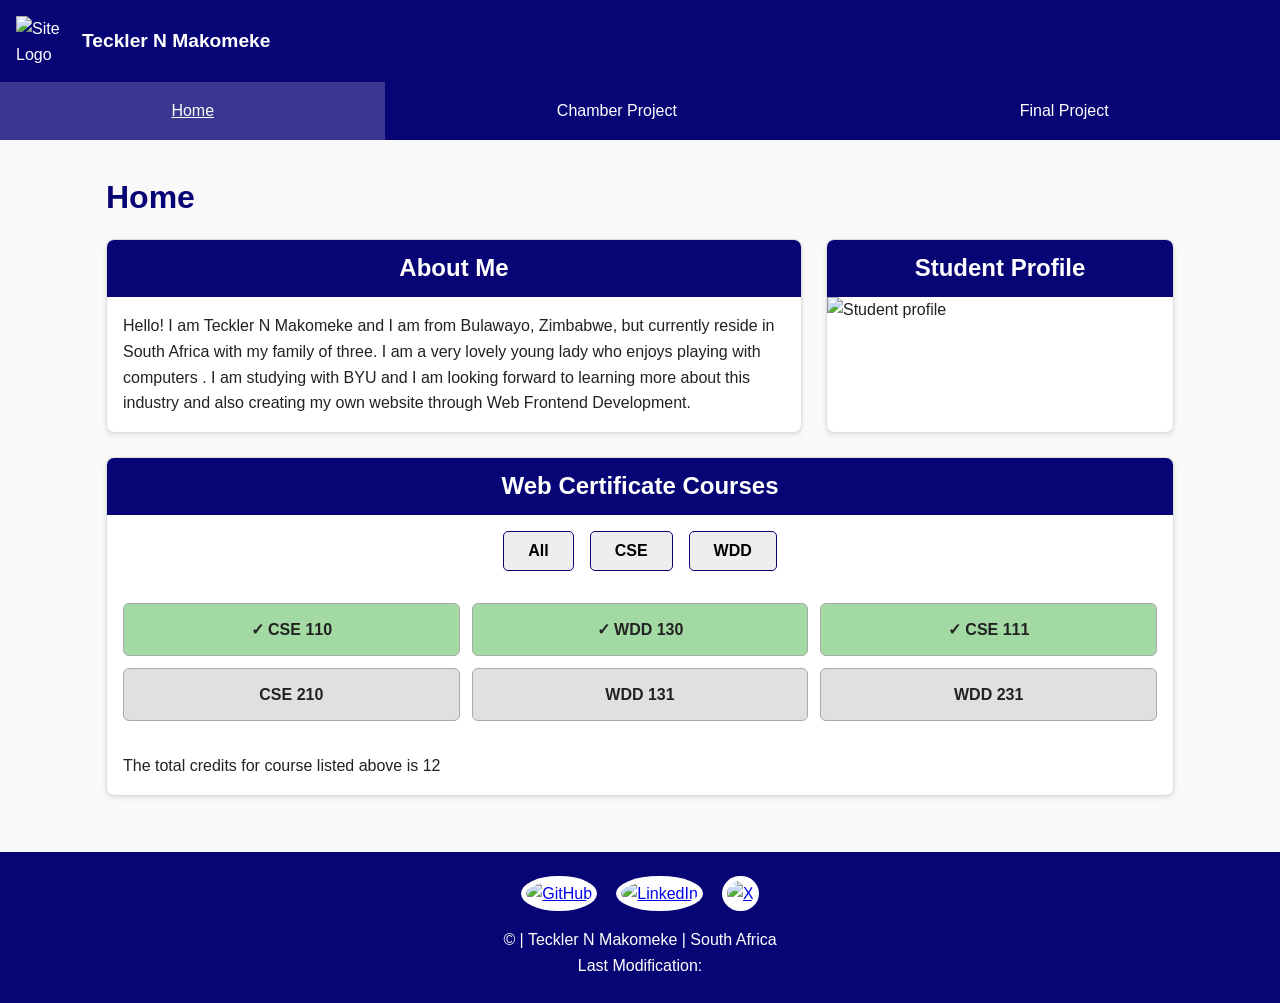
==== index.html @ 70175b11 "test" ====
<!DOCTYPE html>
<html lang="en">
<head>
    <meta charset="UTF-8">
    <meta name="viewport" content="width=device-width, initial-scale=1.0">
    <title>WDD 231 -  Web Frontend Development I - Teckler N Makomeke</title>
    <meta name="description" content="WDD 231 - Web Frontend Development I is a course home page for my Web Frontend Development I website and   profile for my project.">
    <meta name="author" content="Teckler N Makomeke ">
    <link rel="stylesheet" href="styles/normalize.css">
    <link rel="stylesheet" href="styles/small.css">
    <link rel="stylesheet" href="styles/larger.css">
    <link rel="preconnect" href="https://fonts.googleapis.com">
    <link rel="preconnect" href="https://fonts.gstatic.com" crossorigin>
    <link href="https://fonts.googleapis.com/css2?family=Roboto:wght@400;700&display=swap" rel="stylesheet">
    <script src="scripts/date.js" defer></script>
    <script src="scripts/course.js" defer></script>
</head>
<body>
    <header>
        <img src="images/logo.svg" alt="Site Logo" width="50" height="50">
        <span>Teckler N Makomeke</span>
        <button id="menu" aria-label="Menu"></button>
    </header>

    <nav>
        <ul class="navigation">
            <li><a href="index.html" class="active">Home</a></li>
            <li><a href="#">Chamber Project</a></li>
            <li><a href="#">Final Project</a></li>
        </ul>
    </nav>

    <main>
        <h1>Home</h1>
        <div class="main-grid">
            <section class="card">
                <h2>About Me</h2>
                <p>Hello! I am Teckler N Makomeke and I am from Bulawayo, Zimbabwe, but currently reside in South Africa with my family of three. I am a very lovely young lady who enjoys playing with computers . I am studying with BYU and I am looking forward to learning more about this industry and also creating my own website through Web Frontend Development.</p>
            </section>

            <section class="card">
                <h2>Student Profile</h2>
                <img src="images/profile.jpg" alt="Student profile" width="300" height="400" loading="lazy">
            </section>
        </div>

        <section class="card courses">
            <h2>Web Certificate Courses</h2>
            <div class="filter-buttons">
                <button id="all">All</button>
                <button id="cse">CSE</button>
                <button id="wdd">WDD</button>
            </div>
            <div id="course-cards"></div>
            <p>The total credits for course listed above is <span id="totalCredits">6</span></p>
        </section>
    </main>

    <footer>
        <div class="social">
            <a href="https://github.com/yourusername" target="_blank"><img src="images/github.svg" alt="GitHub" width="44" height="44"></a>
            <a href="https://linkedin.com/in/yourprofile" target="_blank"><img src="images/linkedin.svg" alt="LinkedIn" width="44" height="44"></a>
            <a href="https://x.com/" target="_blank"><img src="images/x.svg" alt="X" width="44" height="44"></a>
        </div>
         <p>&copy; <span id="year"></span> | Teckler N Makomeke | South Africa</p>
                        <p>Last Modification: <span id="lastModified"></span></P>
    </footer>
</body>     
</html>
---- styles/small.css ----
*{
    margin:0;
    padding:0;
    box-sizing:border-box;
}
body{
    font-family:'Montserrat',sans-serif;
    line-height:1.6;
    background:#f9f9f9;
    color:#222;
}
header{
    background:#070575;
    color:#fff;
    display:flex;
    align-items:center;
    gap:1rem;
    padding:1rem;
}
header span{
    font-weight:700;
    font-size:1.2rem;
}
#menu{
    margin-left:auto;
    background:none;
    border:none;
    color:#fff;
    font-size:2rem;
    cursor:pointer;}
#menu::before
{content:"☰";
}
#menu.open::before{
    content:"✕";
}
nav{
    background:#070575;
}
.navigation{
    list-style:none;
    display:none;
    flex-direction:column;
}
.navigation.open{
    display:flex;
}
.navigation a{
    display:block;
    color:#fff;
    text-decoration:none;
    padding:1rem;
    text-align:center;
}
.navigation a:hover,
.navigation a.active{
    background:rgba(255,255,255,0.2);
    text-decoration:underline;
}
main{
    max-width:1100px;
    margin:0 auto;
    padding:1rem;
}
h1{
    margin:1rem 0;
    color:#070575;
}
.card{
    background:#fff;
    border-radius:8px;
    border:1px solid #ddd;
    margin-bottom:1.5rem;
    overflow:hidden;
    box-shadow:0 2px 5px rgba(0,0,0,0.1);
}
.card h2{
    background:#070575;
    color:#fff;
    padding:.6rem;
    text-align:center;
}
.card p{
    padding:1rem;
}
.photo-wrapper{
    padding:1rem;
}
.photo-wrapper img{
    width:100%;
    height:auto;
    border-radius:6px;
}
.filter-buttons{
    display:flex;
    justify-content:center;
    gap:1rem;
    padding:1rem;
    flex-wrap:wrap;
}
.filter-buttons button{
    padding:.6rem 1.5rem;
    border-radius:5px;
    border:1px solid #070575;
    background:#eee;
    cursor:pointer;
    font-weight:600;
}
.filter-buttons button:hover,
.filter-buttons button.active-filter{
    background:#070575;
    color:#fff;
}
#course-cards{
    display:grid;
    grid-template-columns:1fr;
    gap:.75rem;
    padding:1rem;
}
.course{
    padding:.8rem;
    text-align:center;
    border-radius:6px;
    border:1px solid #aaa;
    background:#e0e0e0;
    font-weight:600;
}
.course.completed{
    background:#a3d9a3;
}
.course.completed::before{
    content:"✓ ";
}
.credits{
    text-align:center;
    padding-bottom:1rem;
    font-weight:600;
}
footer{
    background:#070575;
    color:#fff;
    text-align:center;
    padding:1.5rem 1rem;
    margin-top:1rem;
}
.social{
    display:flex;
    justify-content:center;
    gap:1.2rem;
    margin-bottom:1rem;
}
.social img{
    background:#fff;
    border-radius:50%;
    padding:5px;
}
#lastModified{
    font-size:.85rem;
    color:#ffeb7f;
    margin-top:.3rem;
}
---- styles/larger.css ----
@media screen and (min-width: 700px) {
    #menu {
        display: none;
    }
    .navigation {
        display: flex;
        flex-direction: row;
        justify-content: flex-start;
    }
    .navigation li {
        flex: 1 1 auto;
    }
    .main-grid {
        display: grid;
        grid-template-columns: 2fr 1fr;
        gap: 1.5rem;
    }
    #course-cards {
        grid-template-columns: 1fr 1fr 1fr;
    }
}
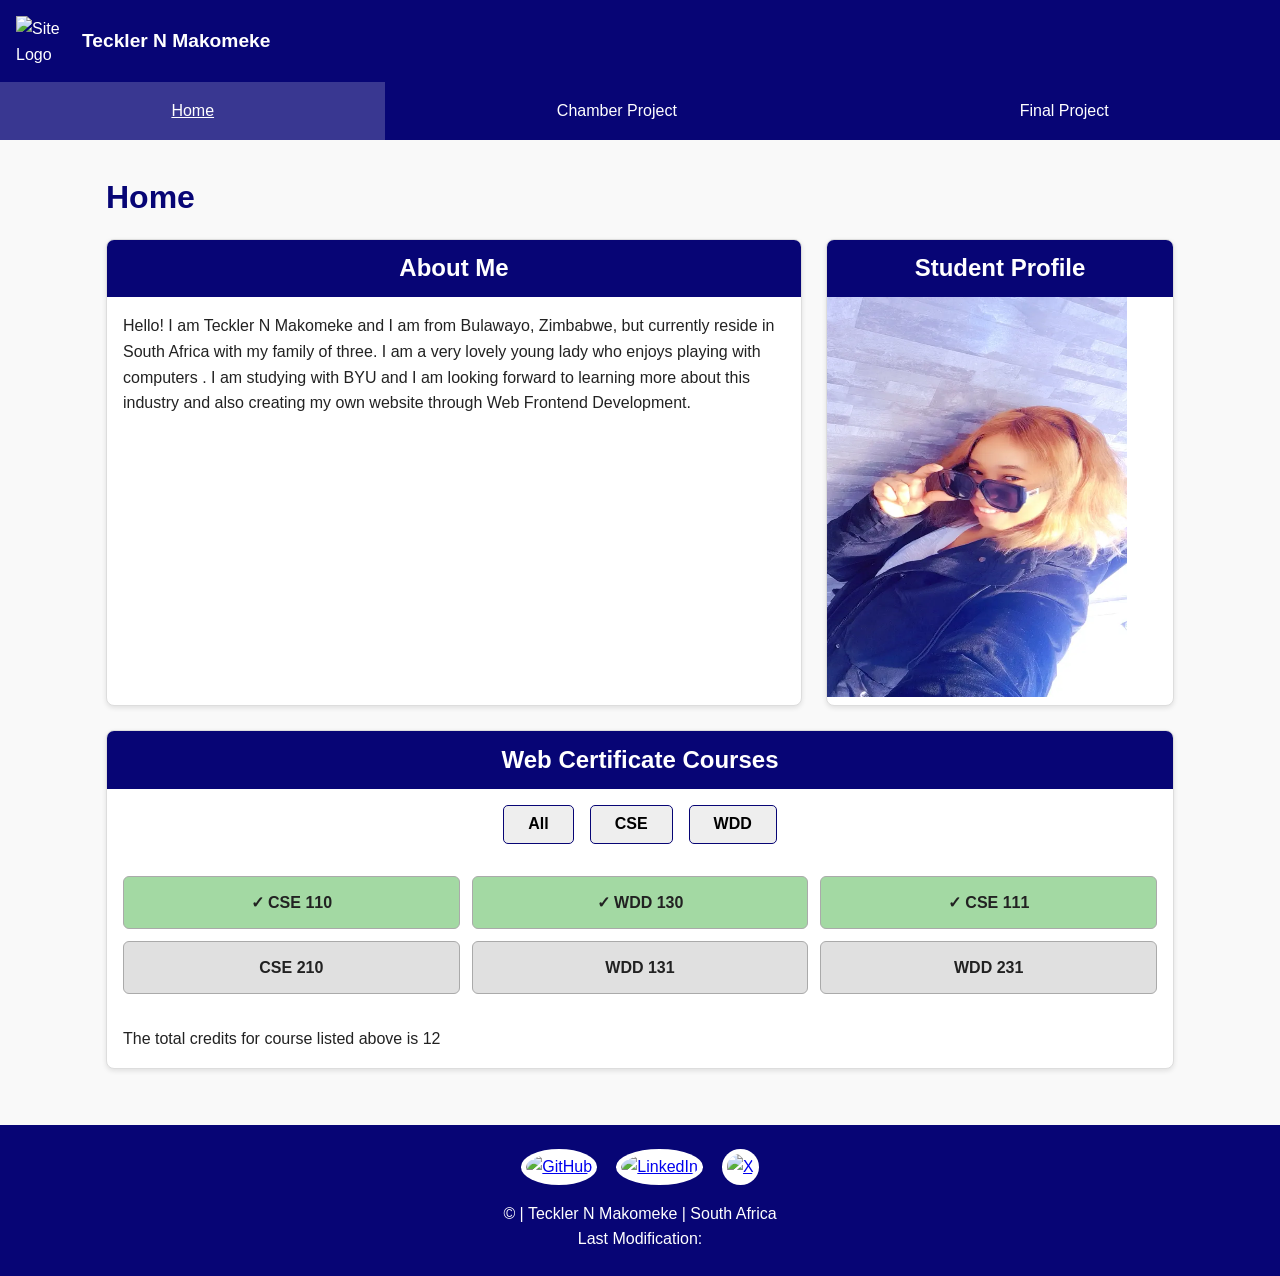
==== commit 97a8e9d1: "test" ====
--- a/index.html
+++ b/index.html
@@ -40,7 +40,7 @@
 
             <section class="card">
                 <h2>Student Profile</h2>
-                <img src="images/profile.jpg" alt="Student profile" width="300" height="400" loading="lazy">
+                <img src="images/profile.webp" alt="Student profile" width="300" height="400" loading="lazy">
             </section>
         </div>
 
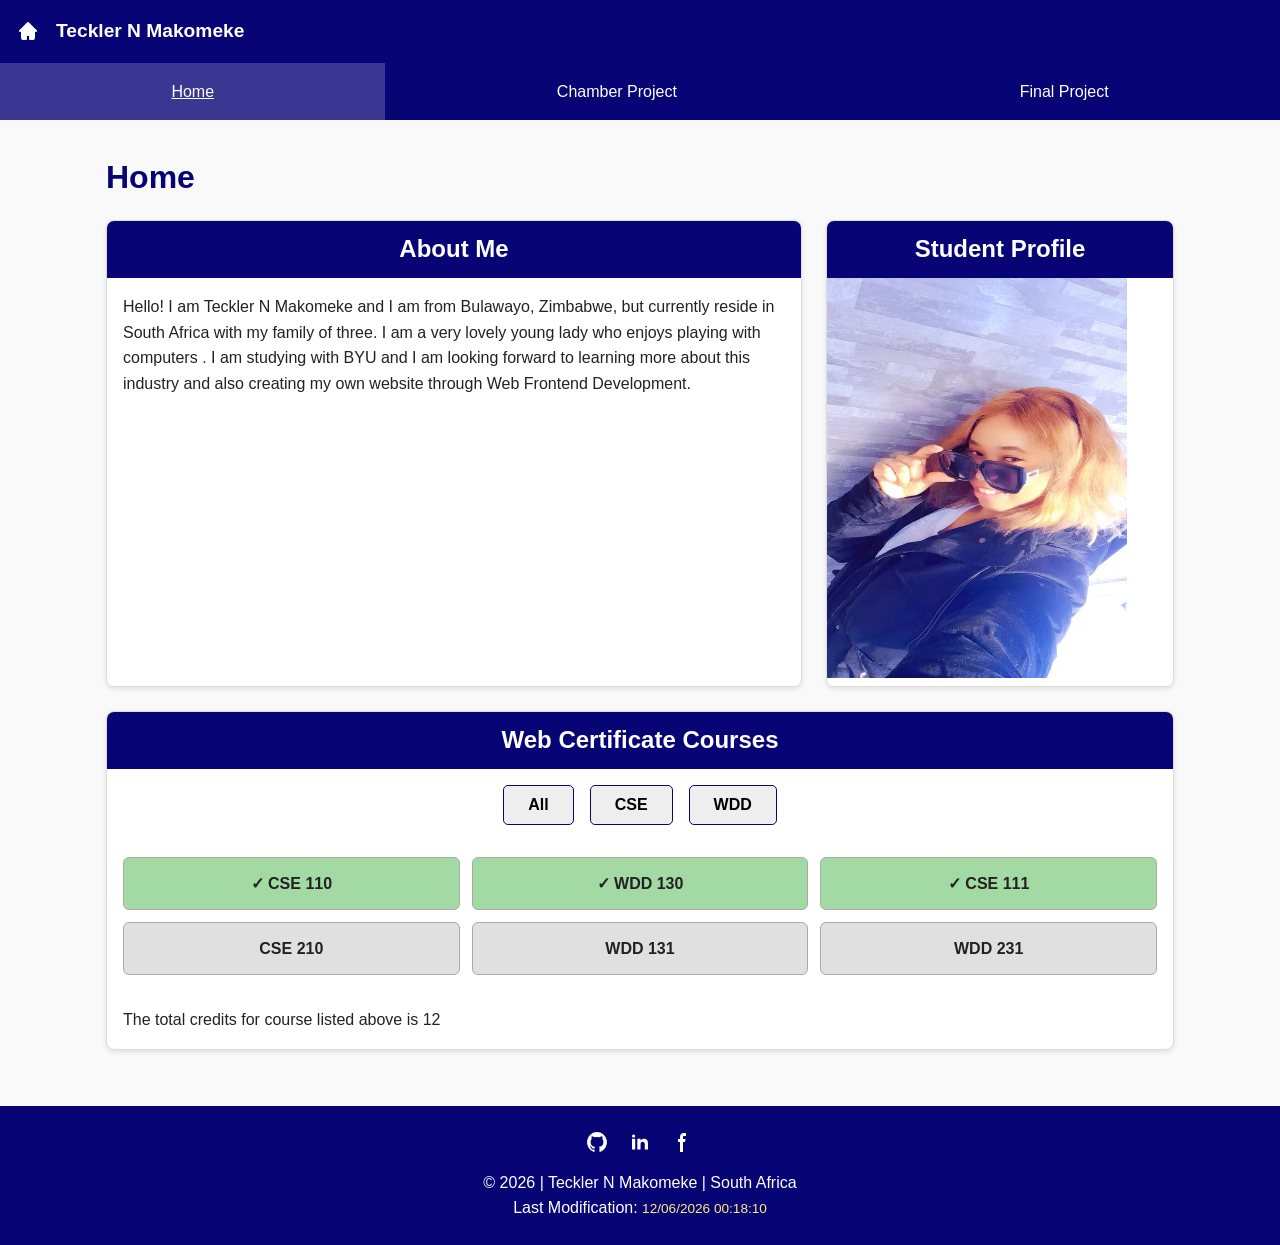
==== commit fa008d84: "test" ====
--- a/index.html
+++ b/index.html
@@ -17,7 +17,9 @@
 </head>
 <body>
     <header>
-        <img src="images/logo.svg" alt="Site Logo" width="50" height="50">
+        <svg class="w-6 h-6 text-gray-800 dark:text-white" aria-hidden="true" xmlns="http://www.w3.org/2000/svg" width="24" height="24" fill="currentColor" viewBox="0 0 24 24">
+  <path fill-rule="evenodd" d="M11.293 3.293a1 1 0 0 1 1.414 0l6 6 2 2a1 1 0 0 1-1.414 1.414L19 12.414V19a2 2 0 0 1-2 2h-3a1 1 0 0 1-1-1v-3h-2v3a1 1 0 0 1-1 1H7a2 2 0 0 1-2-2v-6.586l-.293.293a1 1 0 0 1-1.414-1.414l2-2 6-6Z" clip-rule="evenodd"/>
+</svg>
         <span>Teckler N Makomeke</span>
         <button id="menu" aria-label="Menu"></button>
     </header>
@@ -58,11 +60,18 @@
 
     <footer>
         <div class="social">
-            <a href="https://github.com/yourusername" target="_blank"><img src="images/github.svg" alt="GitHub" width="44" height="44"></a>
-            <a href="https://linkedin.com/in/yourprofile" target="_blank"><img src="images/linkedin.svg" alt="LinkedIn" width="44" height="44"></a>
-            <a href="https://x.com/" target="_blank"><img src="images/x.svg" alt="X" width="44" height="44"></a>
-        </div>
-         <p>&copy; <span id="year"></span> | Teckler N Makomeke | South Africa</p>
+            <svg class="w-6 h-6 text-gray-800 dark:text-white" aria-hidden="true" xmlns="http://www.w3.org/2000/svg" width="24" height="24" fill="currentColor" viewBox="0 0 24 24">
+  <path fill-rule="evenodd" d="M12.006 2a9.847 9.847 0 0 0-6.484 2.44 10.32 10.32 0 0 0-3.393 6.17 10.48 10.48 0 0 0 1.317 6.955 10.045 10.045 0 0 0 5.4 4.418c.504.095.683-.223.683-.494 0-.245-.01-1.052-.014-1.908-2.78.62-3.366-1.21-3.366-1.21a2.711 2.711 0 0 0-1.11-1.5c-.907-.637.07-.621.07-.621.317.044.62.163.885.346.266.183.487.426.647.71.135.253.318.476.538.655a2.079 2.079 0 0 0 2.37.196c.045-.52.27-1.006.635-1.37-2.219-.259-4.554-1.138-4.554-5.07a4.022 4.022 0 0 1 1.031-2.75 3.77 3.77 0 0 1 .096-2.713s.839-.275 2.749 1.05a9.26 9.26 0 0 1 5.004 0c1.906-1.325 2.74-1.05 2.74-1.05.37.858.406 1.828.101 2.713a4.017 4.017 0 0 1 1.029 2.75c0 3.939-2.339 4.805-4.564 5.058a2.471 2.471 0 0 1 .679 1.897c0 1.372-.012 2.477-.012 2.814 0 .272.18.592.687.492a10.05 10.05 0 0 0 5.388-4.421 10.473 10.473 0 0 0 1.313-6.948 10.32 10.32 0 0 0-3.39-6.165A9.847 9.847 0 0 0 12.007 2Z" clip-rule="evenodd"/>
+</svg>
+<svg class="w-6 h-6 text-gray-800 dark:text-white" aria-hidden="true" xmlns="http://www.w3.org/2000/svg" width="24" height="24" fill="currentColor" viewBox="0 0 24 24">
+  <path fill-rule="evenodd" d="M12.51 8.796v1.697a3.738 3.738 0 0 1 3.288-1.684c3.455 0 4.202 2.16 4.202 4.97V19.5h-3.2v-5.072c0-1.21-.244-2.766-2.128-2.766-1.827 0-2.139 1.317-2.139 2.676V19.5h-3.19V8.796h3.168ZM7.2 6.106a1.61 1.61 0 0 1-.988 1.483 1.595 1.595 0 0 1-1.743-.348A1.607 1.607 0 0 1 5.6 4.5a1.601 1.601 0 0 1 1.6 1.606Z" clip-rule="evenodd"/>
+  <path d="M7.2 8.809H4V19.5h3.2V8.809Z"/>
+</svg>
+<svg class="w-6 h-6 text-gray-800 dark:text-white" aria-hidden="true" xmlns="http://www.w3.org/2000/svg" width="24" height="24" fill="currentColor" viewBox="0 0 24 24">
+  <path fill-rule="evenodd" d="M13.135 6H15V3h-1.865a4.147 4.147 0 0 0-4.142 4.142V9H7v3h2v9.938h3V12h2.021l.592-3H12V6.591A.6.6 0 0 1 12.592 6h.543Z" clip-rule="evenodd"/>
+</svg>
+</div>
+<p>&copy; <span id="currentYear"></span> | Teckler N Makomeke | South Africa</p>
                         <p>Last Modification: <span id="lastModified"></span></P>
     </footer>
 </body>     
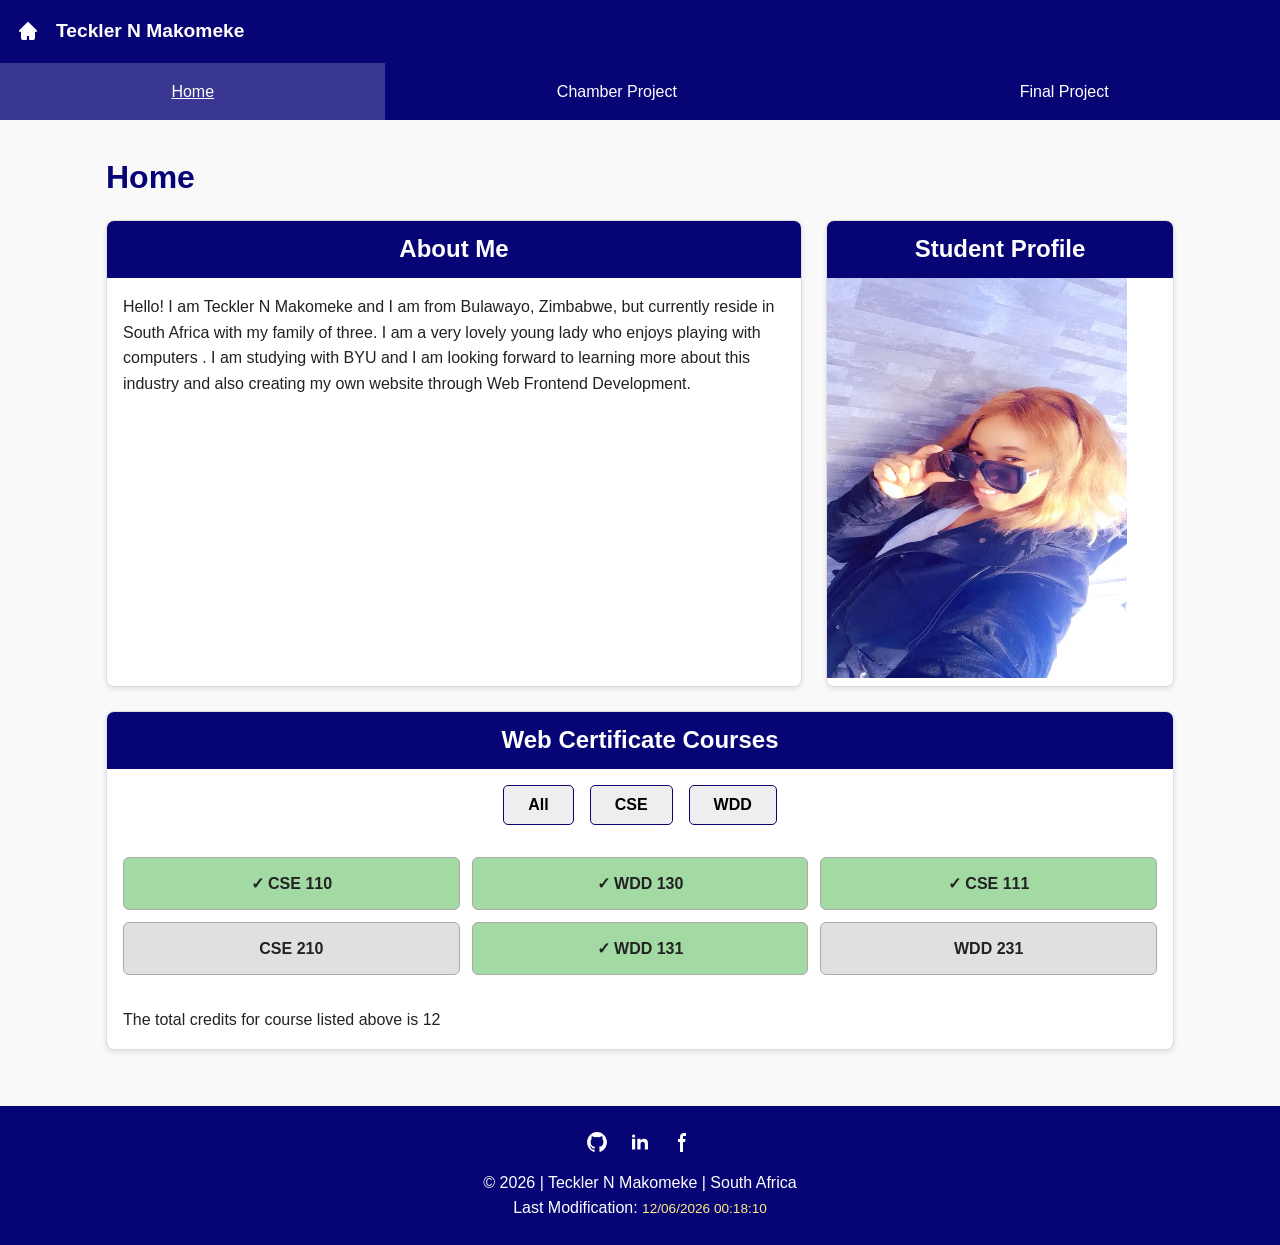
==== commit 3b1ca821: "test" ====
--- a/index.html
+++ b/index.html
@@ -6,6 +6,7 @@
     <title>WDD 231 -  Web Frontend Development I - Teckler N Makomeke</title>
     <meta name="description" content="WDD 231 - Web Frontend Development I is a course home page for my Web Frontend Development I website and   profile for my project.">
     <meta name="author" content="Teckler N Makomeke ">
+    <link rel="icon" href="images/favicon.ico" type="image/x-icon">
     <link rel="stylesheet" href="styles/normalize.css">
     <link rel="stylesheet" href="styles/small.css">
     <link rel="stylesheet" href="styles/larger.css">
@@ -13,6 +14,7 @@
     <link rel="preconnect" href="https://fonts.gstatic.com" crossorigin>
     <link href="https://fonts.googleapis.com/css2?family=Roboto:wght@400;700&display=swap" rel="stylesheet">
     <script src="scripts/date.js" defer></script>
+    <script src="scripts/navigation.js" defer></script>
     <script src="scripts/course.js" defer></script>
 </head>
 <body>
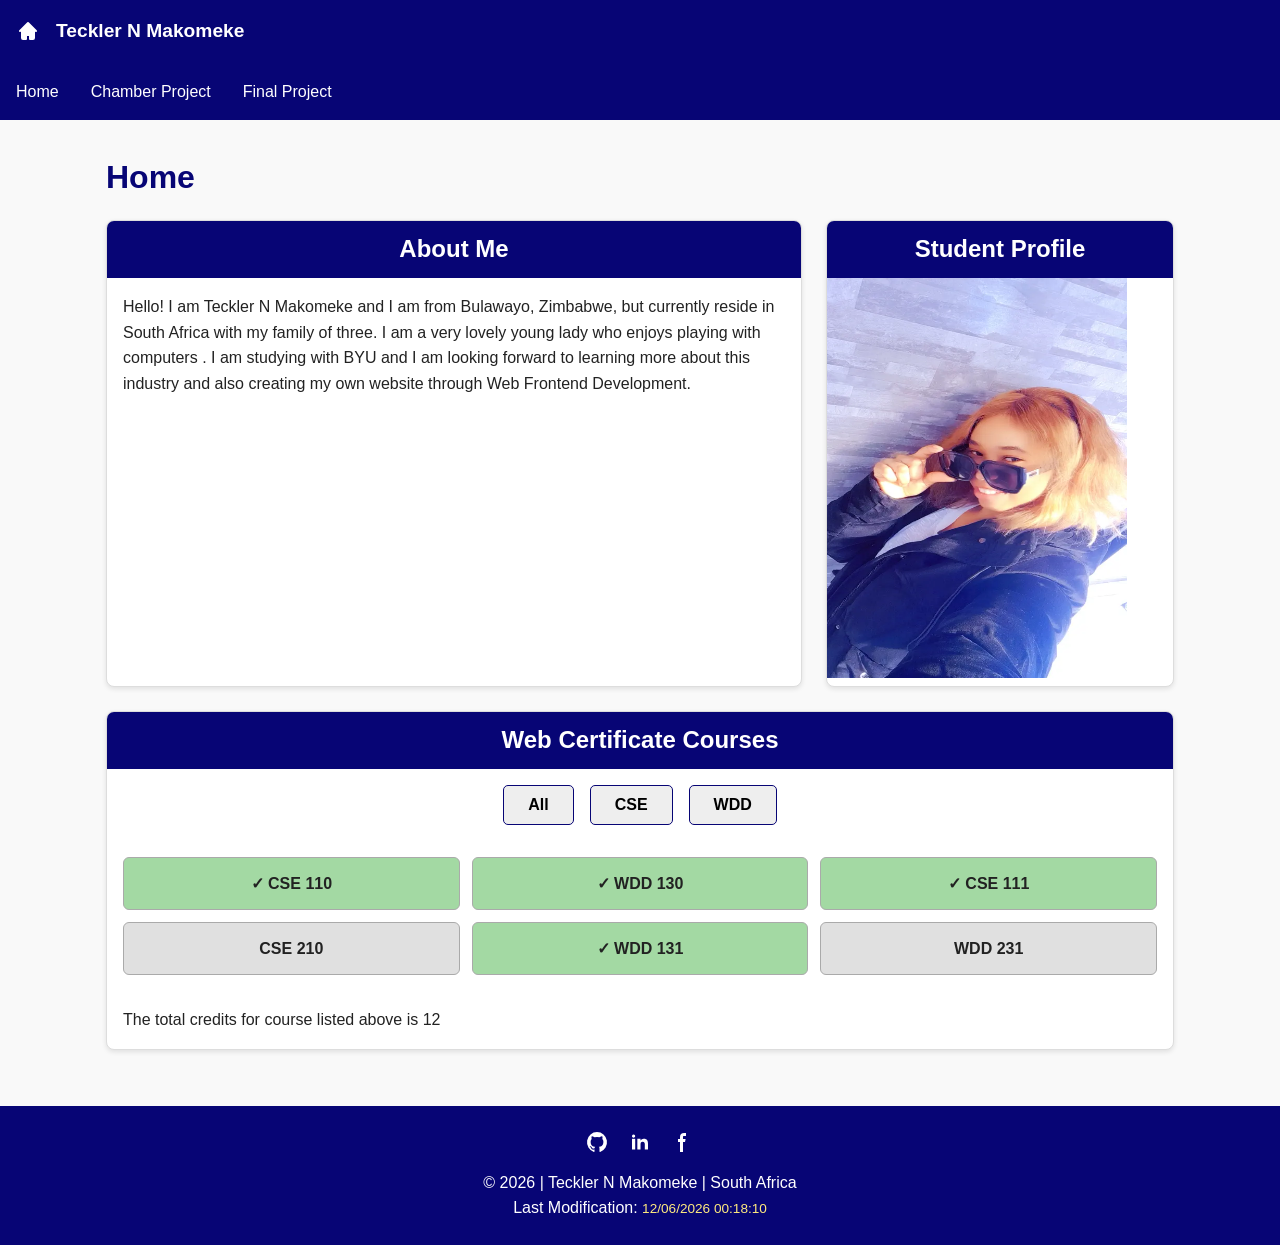
==== commit cb332d21: "test" ====
--- a/index.html
+++ b/index.html
@@ -6,6 +6,10 @@
     <title>WDD 231 -  Web Frontend Development I - Teckler N Makomeke</title>
     <meta name="description" content="WDD 231 - Web Frontend Development I is a course home page for my Web Frontend Development I website and   profile for my project.">
     <meta name="author" content="Teckler N Makomeke ">
+    <meta property="og:title" content="WDD 231 - Web Frontend Development I - Teckler N Makomeke">
+<meta property="og:description" content="WDD 231 Home Page - Teckler Makomeke from South Africa studying Web Programming">
+<meta property="og:image" content="https://tecklermakomeke-max.github.io/wdd231/images/profile.jpg">
+<meta property="og:url" content="https://tecklermakomeke-max.github.io/wdd231/">
     <link rel="icon" href="images/favicon.ico" type="image/x-icon">
     <link rel="stylesheet" href="styles/normalize.css">
     <link rel="stylesheet" href="styles/small.css">
@@ -13,7 +17,6 @@
     <link rel="preconnect" href="https://fonts.googleapis.com">
     <link rel="preconnect" href="https://fonts.gstatic.com" crossorigin>
     <link href="https://fonts.googleapis.com/css2?family=Roboto:wght@400;700&display=swap" rel="stylesheet">
-    <script src="scripts/date.js" defer></script>
     <script src="scripts/navigation.js" defer></script>
     <script src="scripts/course.js" defer></script>
 </head>
@@ -28,9 +31,9 @@
 
     <nav>
         <ul class="navigation">
-            <li><a href="index.html" class="active">Home</a></li>
-            <li><a href="#">Chamber Project</a></li>
-            <li><a href="#">Final Project</a></li>
+            <a href="index.html">Home</a>
+<a href="chamber/index.html">Chamber Project</a>
+<a href="final/siteplan.html">Final Project</a>
         </ul>
     </nav>
 
@@ -57,6 +60,7 @@
             </div>
             <div id="course-cards"></div>
             <p>The total credits for course listed above is <span id="totalCredits">6</span></p>
+            <dialog id="course-details"></dialog>
         </section>
     </main>
 
--- a/styles/small.css
+++ b/styles/small.css
@@ -158,4 +158,25 @@
     font-size:.85rem;
     color:#ffeb7f;
     margin-top:.3rem;
+}
+dialog {
+  border: 1px solid rgb(0 0 0 / 10%);
+  border-radius: .25rem;
+  padding: 1rem;
+  background-color: #fff;
+  box-shadow: 0 0 3rem #777;
+  width: 90%;
+  max-width: 600px;
+}
+
+::backdrop {
+  background-color: rgb(0 0 0 / 50%);
+}
+
+dialog button {
+  position: absolute;
+  top: 23px;
+  right: 23px;
+  padding: .5rem 1rem;
+  border: 1px solid rgb(0 0 0 / 10%);
 }
